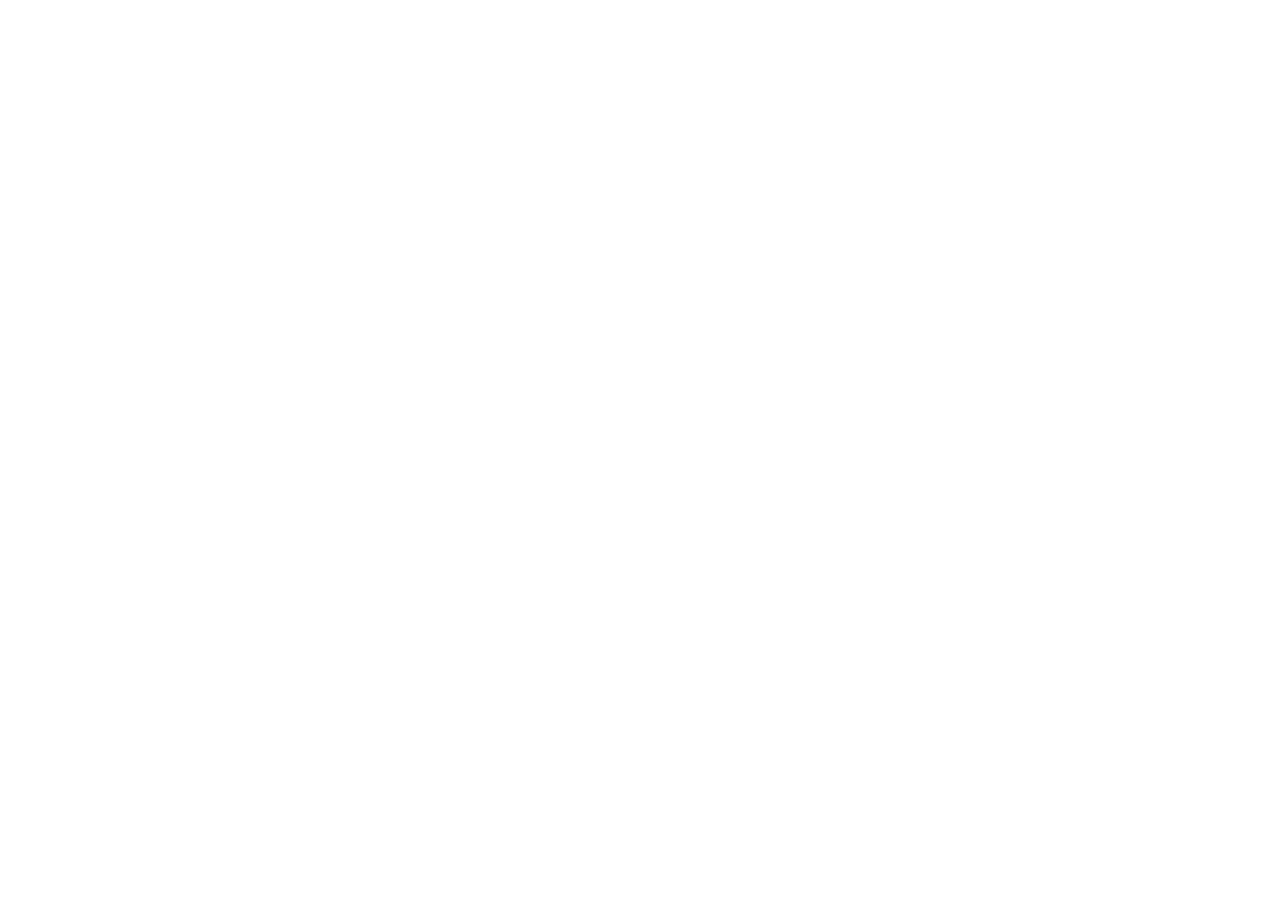
==== game-quiz.html @ 6b8ebb39 "styled home pae and created skeltons for quiz page and styling" ====
<!DOCTYPE html>
<html lang="en">
<head>
    <meta charset="UTF-8">
    <meta http-equiv="X-UA-Compatible" content="IE=edge">
    <meta name="viewport" content="width=device-width, initial-scale=1.0">
    <title>Document</title>
</head>
<body>
    
</body>
</html>
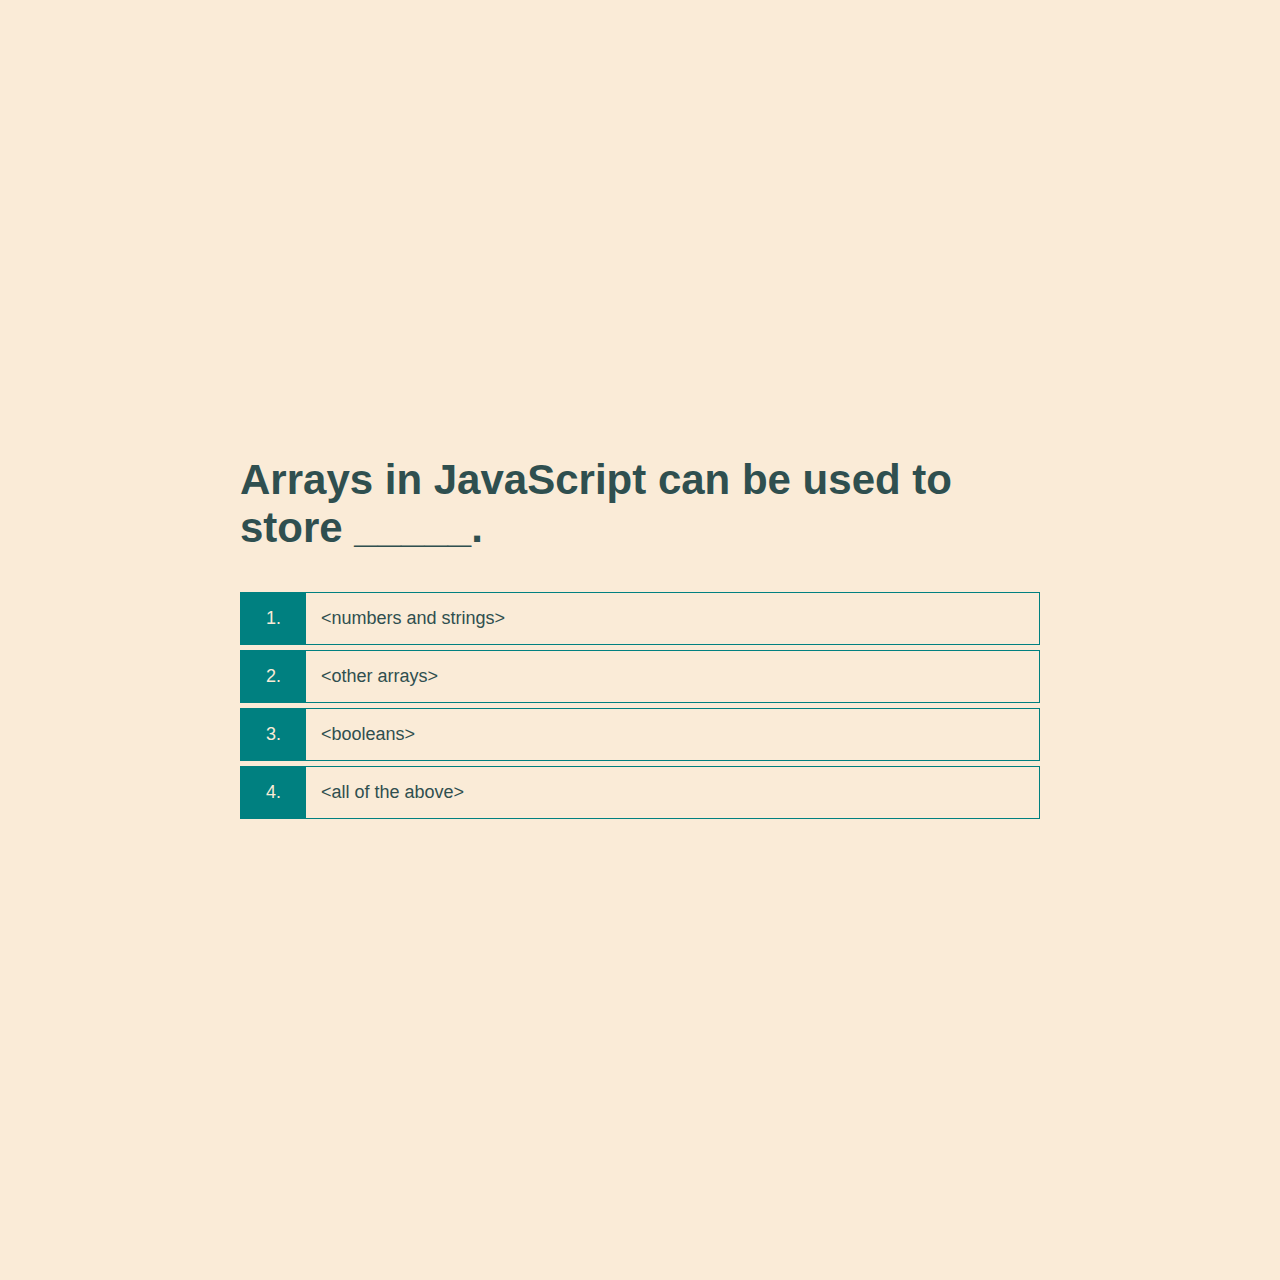
==== commit 3ffdeea7: "added javascript for quiz to show randomized questions" ====
--- a/game-quiz.html
+++ b/game-quiz.html
@@ -4,9 +4,32 @@
     <meta charset="UTF-8">
     <meta http-equiv="X-UA-Compatible" content="IE=edge">
     <meta name="viewport" content="width=device-width, initial-scale=1.0">
-    <title>Document</title>
+    <title>Java Script Coding Challenge Quiz</title>
+    <link rel="stylesheet" href="./assets/main-quiz.css">
+    <link rel="stylesheet" href="./assets/game-quiz.css">
 </head>
 <body>
-    
+    <div class="container">
+        <div id="game" class="justify-center flex-column">
+            <h2 id="question">Sample question here </h2>
+            <div class="choice-container">
+                <p class="choice-prefix">1.</p>
+                <p class="choice-text" data-number="1">Choice 1</p>
+            </div>
+            <div class="choice-container">
+                <p class="choice-prefix">2.</p>
+                <p class="choice-text" data-number="2">Choice 2</p>
+            </div>
+            <div class="choice-container">
+                <p class="choice-prefix">3.</p>
+                <p class="choice-text" data-number="3">Choice 3</p>
+            </div>
+            <div class="choice-container">
+                <p class="choice-prefix">4.</p>
+                <p class="choice-text" data-number="4">Choice 4</p>
+            </div>
+        </div>
+    </div>
+    <script src="./assets/js/quiz.js"></script>
 </body>
 </html>--- a/assets/main-quiz.css
+++ b/assets/main-quiz.css
@@ -0,0 +1,99 @@
+:root {
+    background-color:antiquewhite;
+    font-size: 62.5%;
+}
+*{
+    box-sizing: border-box;
+    font-family:Verdana, Geneva, Tahoma, sans-serif;
+    margin: 0;
+    padding: 0;
+    color:darkslategray;
+}
+
+/*heading styles*/
+h1,
+h2,
+h3,
+h4 {
+    margin-bottom: 1rem;
+}
+
+h1 {
+    font-size: 5.4rem;
+    color:teal;
+    margin-bottom: 5rem;
+}
+h1 > span {
+    font-size: 2.4rem;
+    font-weight: 500;
+}
+h2 {
+    font-size:4.2rem;
+    margin-bottom: 4rem;
+    font-weight: 700;
+}
+h3 {
+    font-size: 2.8rem;
+    font-weight: 500;
+}
+
+/*viewing and centering*/
+.container {
+    width: 100vw;
+    height: 100vw;
+    display: flex;
+    justify-content: center;
+    align-content: center;
+    max-width: 80rem;
+    margin: 0 auto;
+}
+.container > * {
+    width: 100%;
+}
+
+.flex-column {
+    display: flex;
+    flex-direction: column;
+}
+
+.flex-center {
+    justify-content: center;
+    align-items: center;
+}
+
+.justify-center {
+    justify-content: center;
+}
+
+.text-center {
+    text-align: center;
+}
+
+.hidden {
+    display: none;
+}
+
+/*button styling*/
+.btn {
+    font-size: 1.9rem;
+    padding: 1rem 0;
+    width: 20rem;
+    text-align: center;
+    border: 0.1rem solid teal;
+    margin-bottom: 1rem;
+    text-decoration: none;
+    color:antiquewhite;
+    background-color:teal;
+}
+
+.btn:hover {
+    cursor: pointer;
+    box-shadow: 0 0.4rem 1.4rem 0 teal(86, 185, 235, 0.5);
+    transform: translateY(-0.1rem);
+    transition:transform 150ms;
+}
+.btn[disabled]:hover {
+    cursor: not-allowed;
+    box-shadow:none;
+    transform:none;
+}--- a/assets/game-quiz.css
+++ b/assets/game-quiz.css
@@ -0,0 +1,25 @@
+.choice-container {
+    display: flex;
+    margin-bottom: 0.5rem;
+    width: 100%;
+    font-size: 1.8rem;
+    border: 0.1rem solid teal;
+    background-color:antiquewhite;
+}
+
+.choice-container:hover {
+    cursor: pointer;
+    box-shadow: 0 0.4rem 1.4rem 0 teal(86, 185, 235, 0.5);
+    transform: translateY(-0.1rem);
+    transition:transform 150ms;
+}
+.choice-prefix {
+    padding: 1.5rem 2.5rem;
+    background-color: teal;
+    color:antiquewhite;
+}
+
+.choice-text {
+    padding: 1.5rem;
+
+}